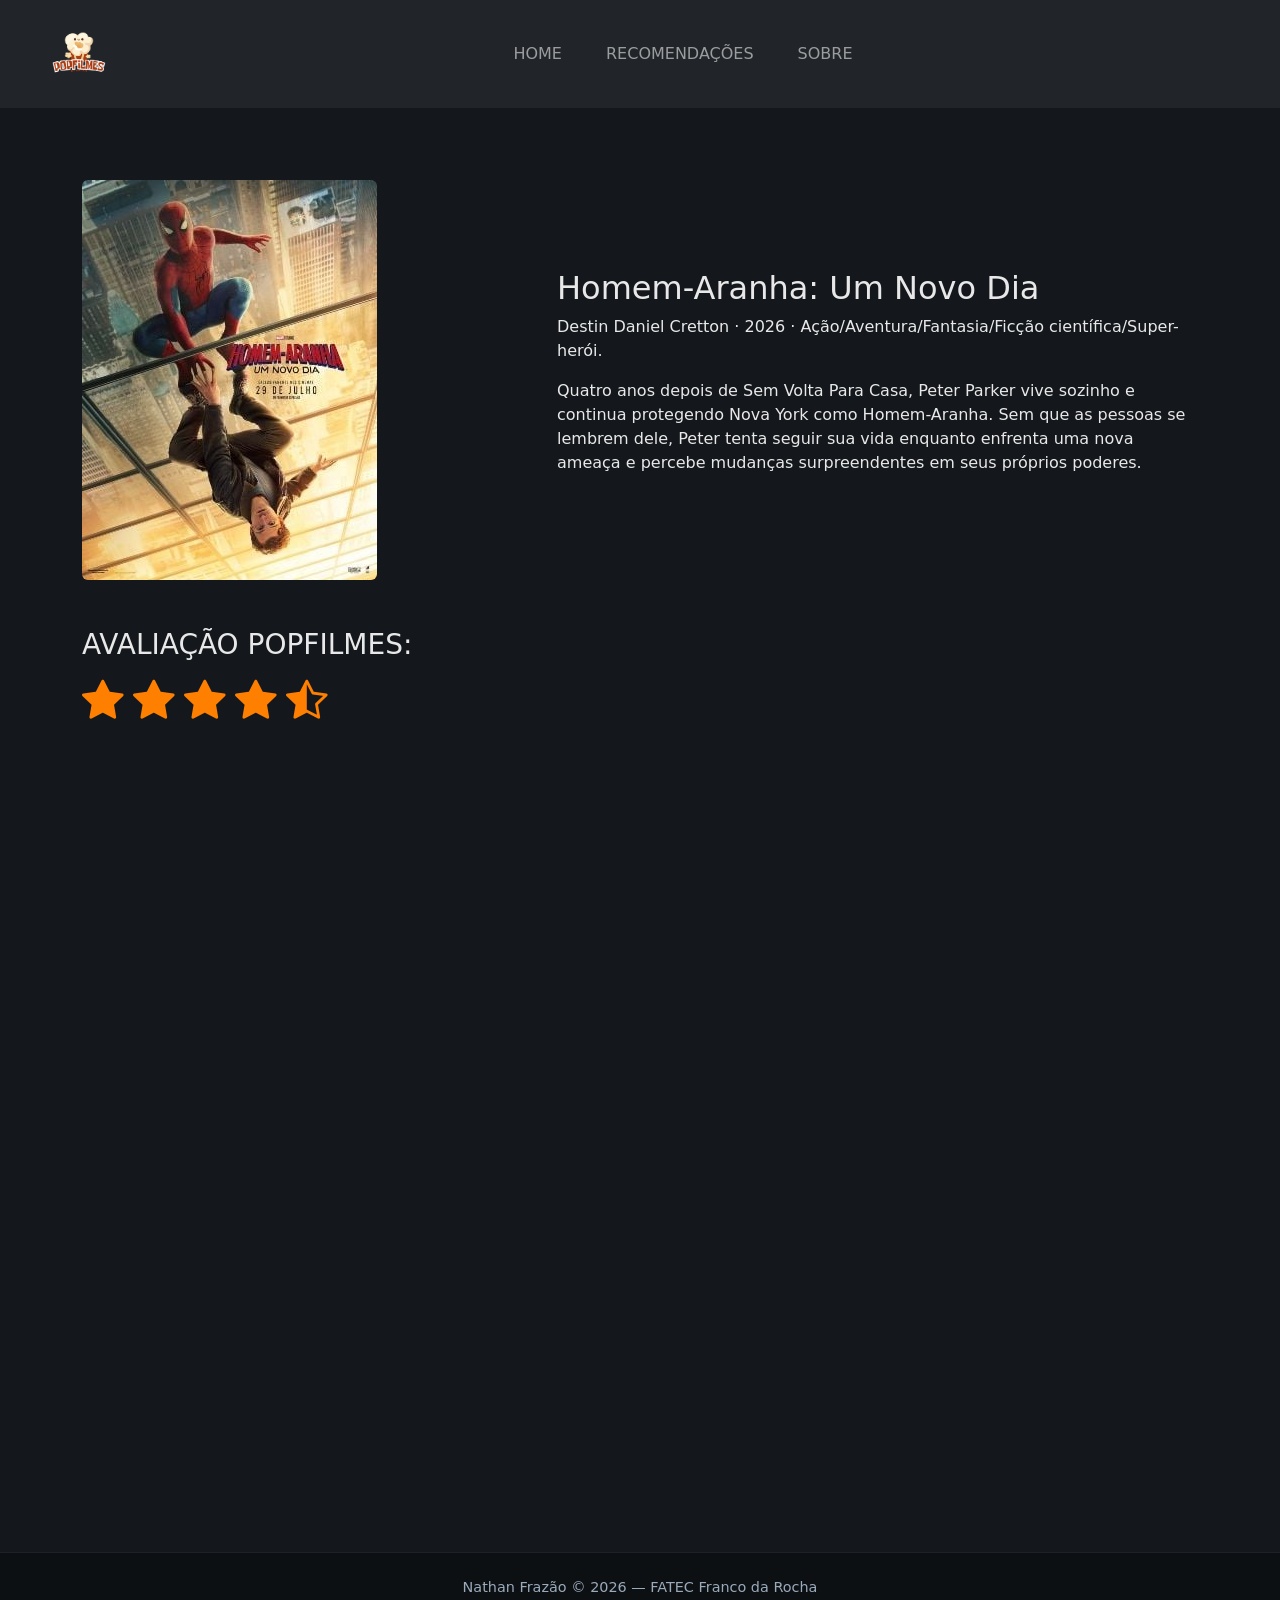
==== homem-aranha.html @ 1c69cad6 "Adição de um container de filmes disponiveis em territorio nacional" ====
<!DOCTYPE html>
<html lang="pt-br">
<head>
  <meta charset="UTF-8">
  <title>Homem-Aranha: Um Novo Dia - POPFilmes</title>
  <meta name="viewport" content="width=device-width, initial-scale=1.0">
  <link href="https://cdn.jsdelivr.net/npm/bootstrap@5.3.8/dist/css/bootstrap.min.css" rel="stylesheet">
  <link rel="stylesheet" href="style.css">
  <link rel="stylesheet" href="https://cdn.jsdelivr.net/npm/bootstrap-icons@1.11.3/font/bootstrap-icons.css">
  <link rel="shortcut icon" href="Imagens/POPFILMES.png" type="image/x-icon">
  <script src="https://cdn.jsdelivr.net/npm/bootstrap@5.3.8/dist/js/bootstrap.bundle.min.js"></script>
</head>
<body>

   <!-- ===== Navbar ===== -->
  <nav class="navbar navbar-expand-sm navbar-dark bg-dark sticky-top">
    <div class="container-fluid">
      <a class="navbar-brand" href="index.html">
        <img src="Imagens/POPFILMES.png" alt="Logo" style="width: 70px;" class="rounded-pill">
      </a>
      <button class="navbar-toggler" type="button" data-bs-toggle="collapse" data-bs-target="#mynavbar">
        <span class="navbar-toggler-icon"></span>
      </button>
      <div class="collapse navbar-collapse" id="mynavbar">
        <ul class="navbar-nav mx-auto">
          <li class="nav-item"><a class="nav-link" href="index.html">HOME</a></li>
          <li class="nav-item"><a class="nav-link" href="#top6">RECOMENDAÇÕES</a></li>
          <li class="nav-item"><a class="nav-link" href="#sobre">SOBRE</a></li>
        </ul>
      </div>
    </div>
  </nav>
  <div class="container mt-4">

    <!-- ===== Foto + Sinopse (2 colunas) ===== -->
    <section class="about-movie py-5">
      <div class="row align-items-center g-4">

        <div class="col-md-5">
          <img src="Imagens/homemaranha.jpg" alt="Homem-Aranha: Um Novo Dia" class="img-fluid rounded">
        </div>

        <div class="col-md-7">
          <h2>Homem-Aranha: Um Novo Dia</h2>
          <p>Destin Daniel Cretton · 2026 · Ação/Aventura/Fantasia/Ficção científica/Super-herói.</p>
          <p>
            Quatro anos depois de Sem Volta Para Casa, Peter Parker vive sozinho e continua protegendo Nova York como Homem-Aranha. Sem que as pessoas se lembrem dele, Peter tenta seguir sua vida enquanto enfrenta uma nova ameaça e percebe mudanças surpreendentes em seus próprios poderes. 

      </div>

      <div class="stars">
        <br>
  <h3> AVALIAÇÃO POPFILMES: </h3>
  <i class="bi bi-star-fill"></i>
  <i class="bi bi-star-fill"></i>
  <i class="bi bi-star-fill"></i>
  <i class="bi bi-star-fill"></i>
  <i class="bi bi-star-half"></i>
  
</div>
    </section>

    <!-- ===== Trailer (YouTube) ===== -->
    <section class="trailer-section py-5">
      

      <div class="ratio ratio-16x9">
        <iframe
          src="https://www.youtube.com/watch?v=bwt2-nyEP0A&t=5s"
          title="Trailer - Homem-Aranha"
          allow="accelerometer; autoplay; clipboard-write; encrypted-media; gyroscope; picture-in-picture"
          allowfullscreen>
        </iframe>
      </div>
    </section>

  </div>

   <!-- ===== Rodapé ===== -->
  <footer class="footer-popfilmes mt-5 py-4">
    <div class="container text-center">
      <p class="mb-1">Nathan Frazão &copy; 2026 — FATEC Franco da Rocha</p>
      
    </div>
  </footer>


</body>
</html>
---- style.css ----
body {
  background-color: #14181c; 
  color: #e8e8e8;
}


html {
  scroll-behavior: smooth;
  scroll-padding-top: 90px; 
}


.navbar {
  padding: 14px 32px;
}

.navbar-nav .nav-link {
  font-weight: 500;
  margin: 0 14px;
  position: relative;
  transition: color 0.2s ease;
}

.navbar-nav .nav-link:hover {
  color: #ff8000 !important;
}

.navbar-nav .nav-link::after {
  content: "";
  position: absolute;
  left: 14px;
  bottom: -2px;
  width: 0;
  height: 2px;
  background-color: #ff8000;
  transition: width 0.2s ease;
}

.navbar-nav .nav-link:hover::after {
  width: calc(100% - 28px);
}


.footer-popfilmes {
  background-color: #0d1013;
  color: #9ab;
  font-size: 0.9rem;
  border-top: 1px solid #1c2228;
}

.footer-popfilmes a {
  color: #9ab;
  text-decoration: none;
}

.footer-popfilmes a:hover {
  color: #ff8000;
}

html {
  scroll-behavior: smooth;
  scroll-padding-top: 90px; 
}


.carousel-item {
  height: 500px;
  overflow: hidden;
}

.carousel-item img {
  width: 100%;
  height: 100%;
  object-fit: cover;
  object-position: center center;
}


.top3-section {
  padding: 48px 0;
}

.top3-title {
  font-weight: 600;
  margin-bottom: 28px;
}

.movie-card {
  background-color: #1c2228;
  border: none;
  border-radius: 6px;
  overflow: hidden;
  transition: transform 0.15s ease;
  display: block;
  width: 100%;
  position: relative; 
}

.movie-card:hover {
  transform: translateY(-4px);
  background-color: #ff8000;
}

.movie-card a {
  color: inherit;
  text-decoration: none;
}

.movie-card img {
  width: 100%;
  height: 375px;
  object-fit: cover;
}

.rank-badge {
  position: absolute;
  top: 10px;
  left: 10px;
  background-color: #ff8000; /* laranja tipo Letterboxd */
  color: #ffffff;
  font-weight: 700;
  font-size: 1.1rem;
  width: 36px;
  height: 36px;
  border-radius: 50%;
  display: flex;
  align-items: center;
  justify-content: center;
  z-index: 2; /* garante que o badge fica acima da imagem/link */
}

.movie-card-body {
  padding: 14px;
}

.movie-title {
  font-size: 1rem;
  font-weight: 600;
  margin-bottom: 4px;
}

.movie-meta {
  font-size: 0.85rem;
  color: rgb(251, 251, 252);
}


.rating-label {
  font-size: 1.85rem;
  font-weight: 600;
  letter-spacing: 0.05em;
  color: #9ab;
  text-transform: uppercase;
}

.stars i {
  color: #ff8000; 
  font-size: 2.6rem;
  margin-right: 4px;
}

.feature-icon {
  font-size: 2rem;
  color: #ff8000;
  margin-bottom: 12px;
  display: block;
}

.features-section h4 {
  font-weight: 600;
  margin-bottom: 8px;
}

.cinema-item {
  background-color: #1c2228;
  transition: transform 0.15s ease;
  height: 150px;
  width: 100%;
  color: inherit;
}

.cinema-item:hover {
  transform: translateX(6px);
  background-color: #ff8000;
}
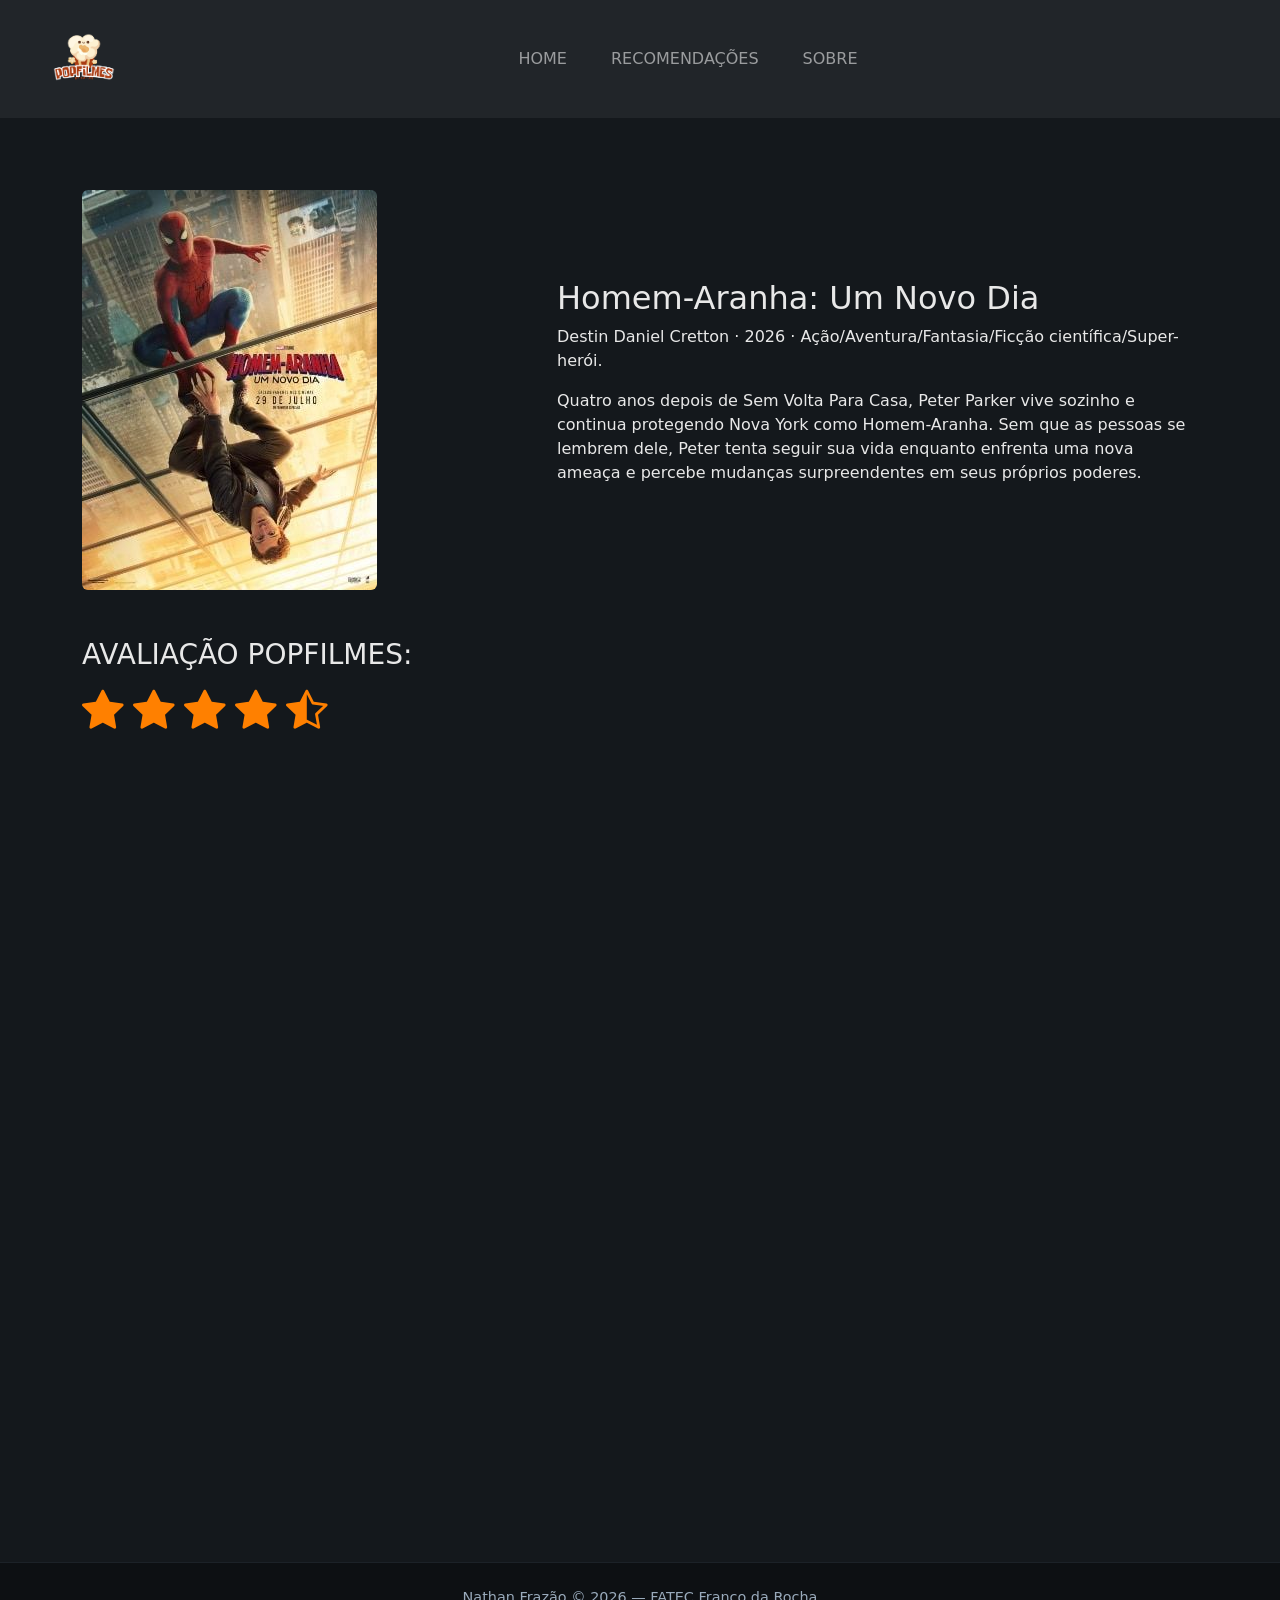
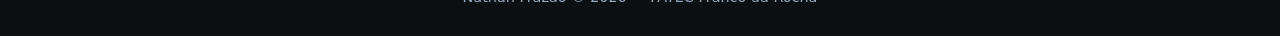
==== commit ad8af70b: "Alteração no tamanho da navbar" ====
--- a/homem-aranha.html
+++ b/homem-aranha.html
@@ -16,7 +16,7 @@
   <nav class="navbar navbar-expand-sm navbar-dark bg-dark sticky-top">
     <div class="container-fluid">
       <a class="navbar-brand" href="index.html">
-        <img src="Imagens/POPFILMES.png" alt="Logo" style="width: 70px;" class="rounded-pill">
+        <img src="Imagens/POPFILMES.png" alt="Logo" style="width: 80px;" class="rounded-pill">
       </a>
       <button class="navbar-toggler" type="button" data-bs-toggle="collapse" data-bs-target="#mynavbar">
         <span class="navbar-toggler-icon"></span>
